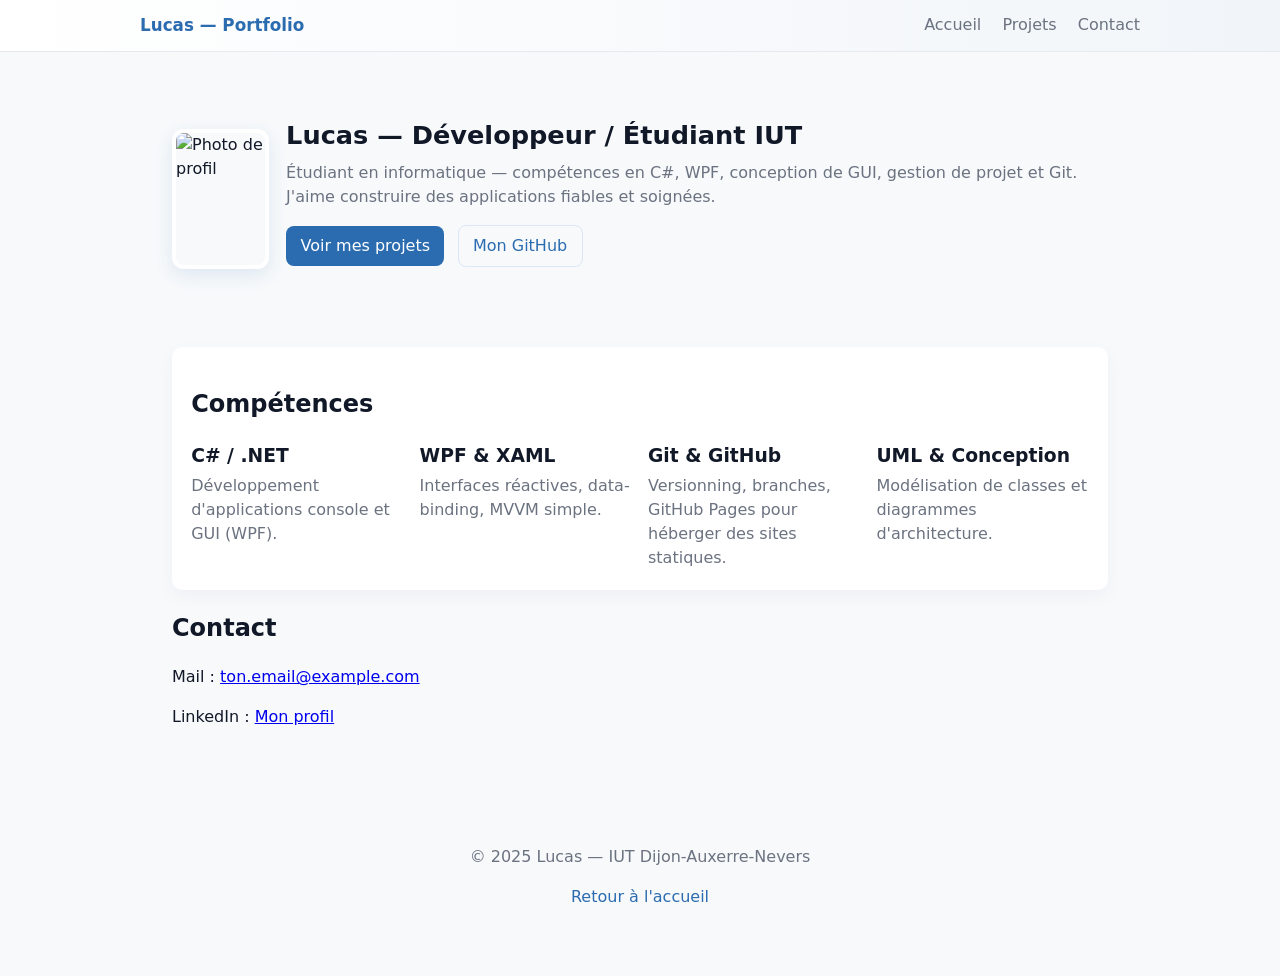
==== index.html @ 8bc0032c "Implementation page web" ====
<!doctype html>
<html lang="fr">
<head>
<meta charset="utf-8">
<meta name="viewport" content="width=device-width,initial-scale=1">
<title>Lucas — Portfolio</title>
<link rel="stylesheet" href="style.css">
</head>
<body>
<header class="site-header">
<div class="container header-inner">
<a class="brand" href="index.html">Lucas — Portfolio</a>
<nav class="main-nav">
<a href="index.html">Accueil</a>
<a href="projets.html">Projets</a>
<a href="mailto:lucastede9@gmail.com">Contact</a>
</nav>
</div>
</header>

<main class="container">
<section class="hero">
<img class="profile-pic" src="images/profil.jpg" alt="Photo de profil">
<div class="hero-text">
<h1>Lucas — Développeur / Étudiant IUT</h1>
<p class="intro">Étudiant en informatique — compétences en C#, WPF, conception de GUI, gestion de projet et Git. J'aime construire des applications fiables et soignées.</p>
<p class="cta">
<a class="btn" href="projets.html">Voir mes projets</a>
<a class="btn ghost" href="https://github.com/ton-utilisateur" target="_blank" rel="noopener">Mon GitHub</a>
</p>
</div>
</section>

<section class="competences">
<h2>Compétences</h2>
<div class="skills-grid">
<div class="skill">
<h3>C# / .NET</h3>
<p>Développement d'applications console et GUI (WPF).</p>
</div>
<div class="skill">
<h3>WPF & XAML</h3>
<p>Interfaces réactives, data-binding, MVVM simple.</p>
</div>
<div class="skill">
<h3>Git & GitHub</h3>
<p>Versionning, branches, GitHub Pages pour héberger des sites statiques.</p>
</div>
<div class="skill">
<h3>UML & Conception</h3>
<p>Modélisation de classes et diagrammes d'architecture.</p>
</div>
</div>
</section>

<section class="contact">
<h2>Contact</h2>
<p>Mail : <a href="mailto:ton.email@example.com">ton.email@example.com</a></p>
<p>LinkedIn : <a href="https://www.linkedin.com/in/ton-profil" target="_blank" rel="noopener">Mon profil</a></p>
</section>
</main>

<footer class="site-footer">
<div class="container">
<p>© 2025 Lucas — IUT Dijon-Auxerre-Nevers</p>
<p><a href="index.html">Retour à l'accueil</a></p>
</div>
</footer>
</body>
</html>
---- style.css ----
/* style.css */
:root{
--accent:#2b6cb0;
--muted:#6b7280;
--bg:#f7f9fb;
--card:#ffffff;
--gap:1.1rem;
--radius:10px;
}
*{box-sizing:border-box}
html,body{height:100%}
body{
font-family:Inter, system-ui, -apple-system, "Segoe UI", Roboto, "Helvetica Neue", Arial;
background:var(--bg);
color:#111827;
margin:0;
line-height:1.5;
}
.container{max-width:1000px;margin:0 auto;padding:2rem;}

.site-header{background:linear-gradient(90deg, #ffffff, #f1f5f9);border-bottom:1px solid #e6e9ee}
.header-inner{display:flex;align-items:center;justify-content:space-between;padding:0.8rem 0}
.brand{font-weight:700;color:var(--accent);text-decoration:none;font-size:1.05rem}
.main-nav a{margin-left:1rem;color:var(--muted);text-decoration:none}
.main-nav a:hover{color:var(--accent)}

.hero{display:flex;gap:var(--gap);align-items:center;padding:2rem 0}
.profile-pic{width:140px;height:140px;object-fit:cover;border-radius:12px;border:4px solid #fff;box-shadow:0 6px 18px rgba(43,108,176,0.12)}
.hero-text h1{margin:0 0 0.4rem 0;font-size:1.6rem}
.intro{color:var(--muted);margin:0 0 1rem 0}

.btn{display:inline-block;padding:0.5rem 0.9rem;background:var(--accent);color:#fff;border-radius:8px;text-decoration:none}
.btn.ghost{background:transparent;border:1px solid #dbe7f6;color:var(--accent);margin-left:0.5rem}

.competences{margin-top:2rem;padding:1.2rem;background:var(--card);border-radius:var(--radius);box-shadow:0 6px 18px rgba(9,30,66,0.04)}
.skills-grid{display:grid;grid-template-columns:repeat(auto-fit,minmax(200px,1fr));gap:1rem}
.skill h3{margin:0 0 0.3rem 0}
.skill p{margin:0;color:var(--muted)}

.projects-list h1{margin-top:0}
.project-card{display:flex;gap:1rem;background:var(--card);padding:1rem;border-radius:10px;margin-bottom:1rem;align-items:center;box-shadow:0 6px 18px rgba(9,30,66,0.04)}
.project-card img{width:180px;height:110px;object-fit:cover;border-radius:8px}
.project-body h2{margin:0 0 0.4rem 0}
.project-body p{margin:0.25rem 0;color:var(--muted)}

.project-detail img.project-hero{width:100%;max-height:360px;object-fit:cover;border-radius:8px;margin:0.6rem 0}

.back{margin-top:1rem}
.footer, .site-footer{padding:1.2rem 0;color:var(--muted);text-align:center}
.site-footer a{color:var(--accent);text-decoration:none}

@media (max-width:800px){
.hero{flex-direction:column;align-items:flex-start}
.project-card{flex-direction:column;align-items:flex-start}
.profile-pic{width:120px;height:120px}
}
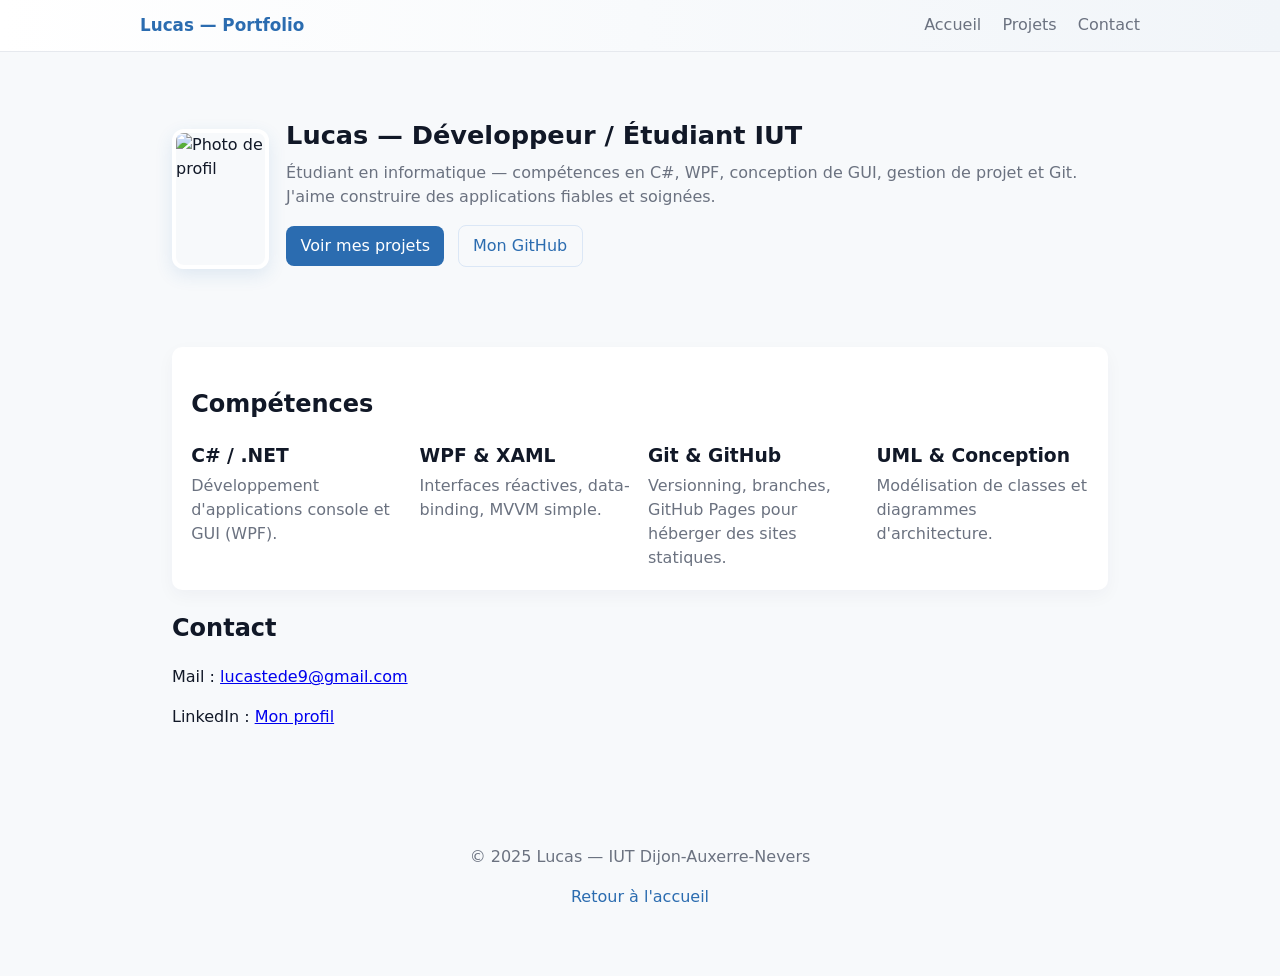
==== commit 046679c4: "Implementation page web" ====
--- a/index.html
+++ b/index.html
@@ -26,7 +26,7 @@
 <p class="intro">Étudiant en informatique — compétences en C#, WPF, conception de GUI, gestion de projet et Git. J'aime construire des applications fiables et soignées.</p>
 <p class="cta">
 <a class="btn" href="projets.html">Voir mes projets</a>
-<a class="btn ghost" href="https://github.com/ton-utilisateur" target="_blank" rel="noopener">Mon GitHub</a>
+<a class="btn ghost" href="https://github.com/lucaskizoaa68-coder/Portfolio-Github" target="_blank" rel="noopener">Mon GitHub</a>
 </p>
 </div>
 </section>
@@ -55,7 +55,7 @@
 
 <section class="contact">
 <h2>Contact</h2>
-<p>Mail : <a href="mailto:ton.email@example.com">ton.email@example.com</a></p>
+<p>Mail : <a href="mailto:lucastede9@gmail.com">lucastede9@gmail.com</a></p>
 <p>LinkedIn : <a href="https://www.linkedin.com/in/ton-profil" target="_blank" rel="noopener">Mon profil</a></p>
 </section>
 </main>
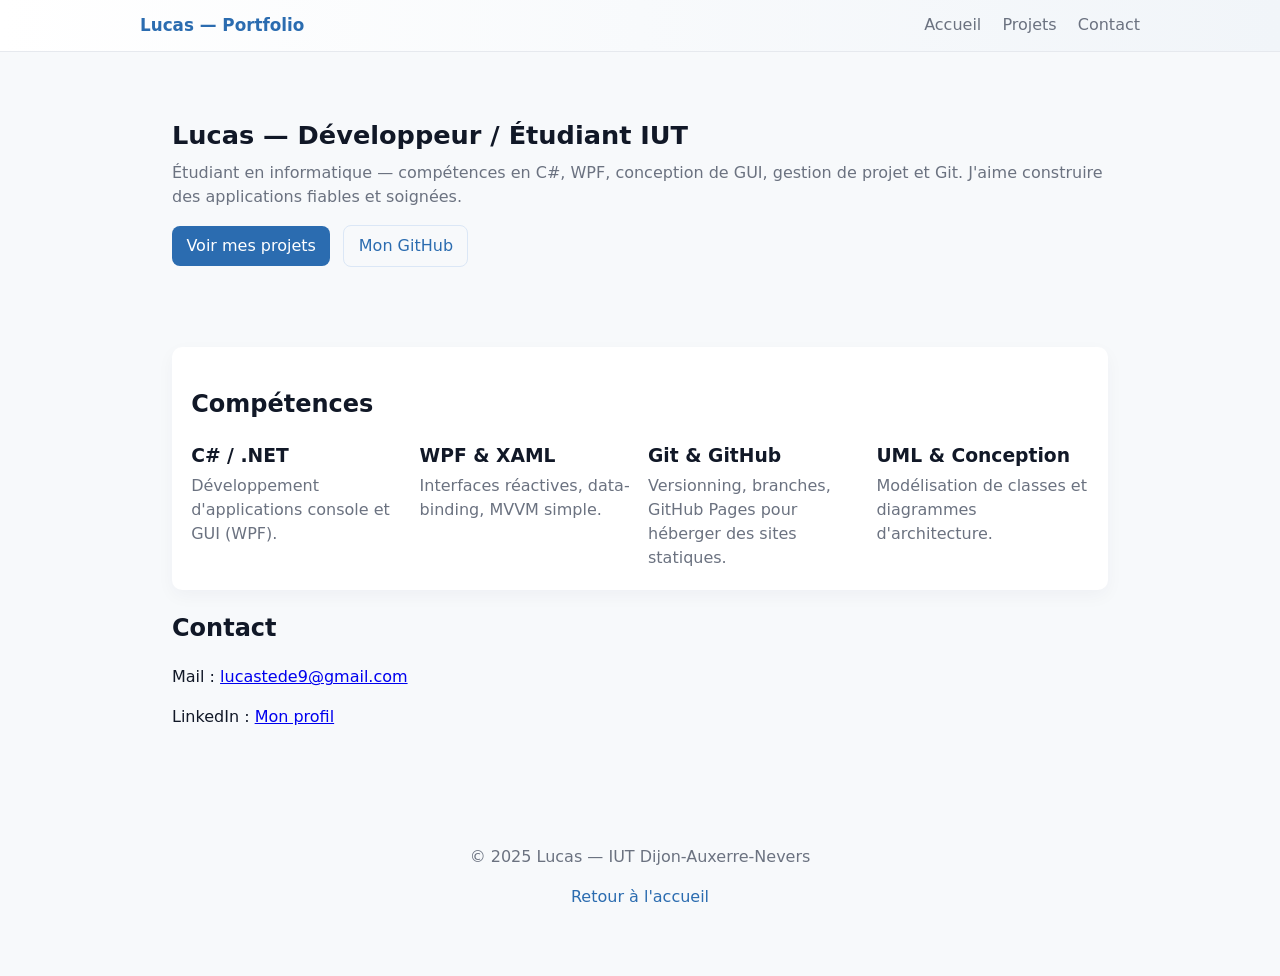
==== commit 5fc20fb6: "Update index.html" ====
--- a/index.html
+++ b/index.html
@@ -20,7 +20,6 @@
 
 <main class="container">
 <section class="hero">
-<img class="profile-pic" src="images/profil.jpg" alt="Photo de profil">
 <div class="hero-text">
 <h1>Lucas — Développeur / Étudiant IUT</h1>
 <p class="intro">Étudiant en informatique — compétences en C#, WPF, conception de GUI, gestion de projet et Git. J'aime construire des applications fiables et soignées.</p>
